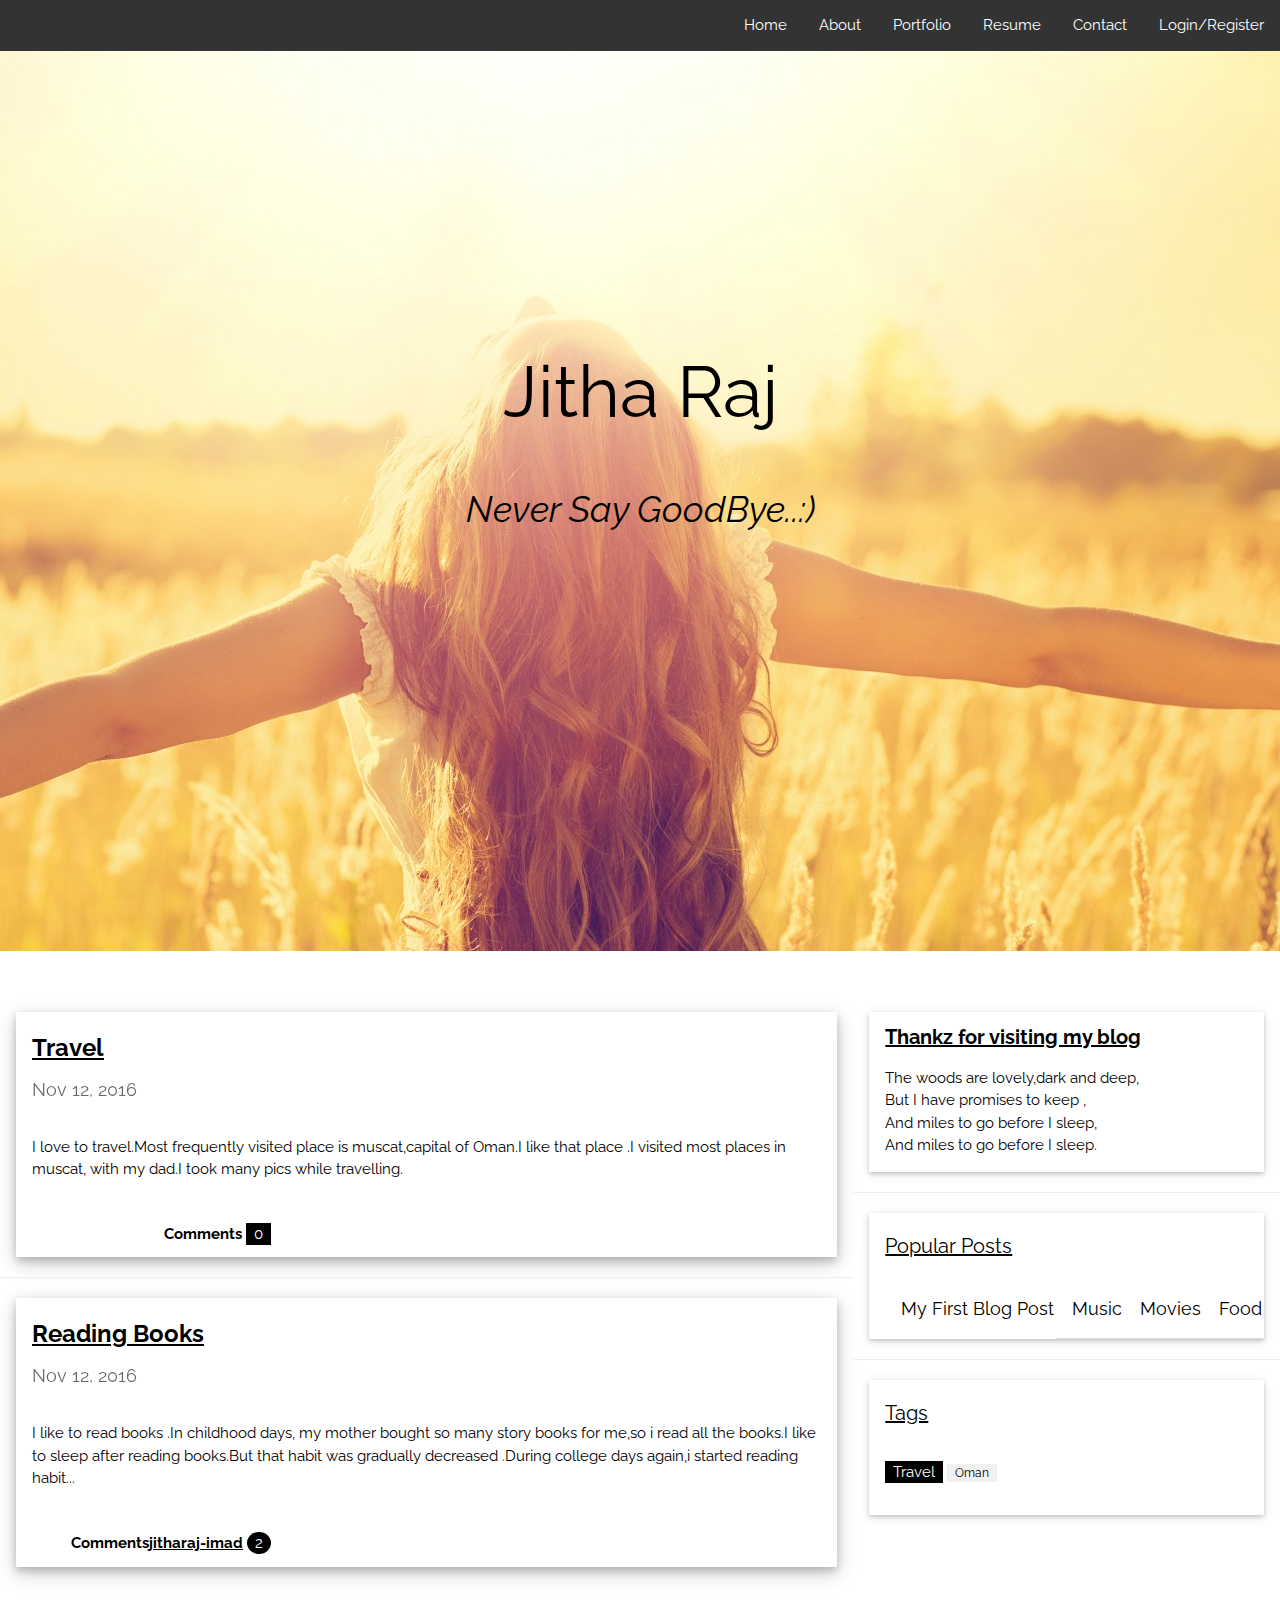
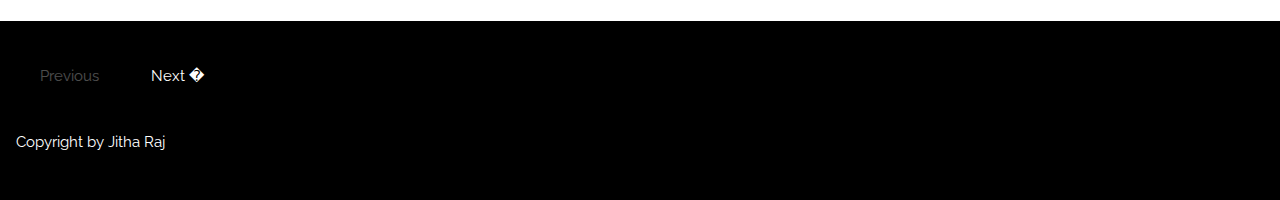
==== blog.html @ 869034a5 "," ====
<!DOCTYPE html>
<html>
<head>
<meta charset="UTF-8">
<meta name="viewport" content="width=device-width, initial-scale=1">
<link rel="stylesheet" href="w3.css">
<link rel="stylesheet" href="style.css">
<link rel="stylesheet" href="https://fonts.googleapis.com/css?family=Raleway">
</head>
         <!-- Navigation -->
	<nav>	
		<ul class="alignright" >
		<li><a href="#contact">Login/Register</a></li> 
 		 <li><a href="#contact">Contact</a></li>  
  		<li><a href="resume.html">Resume</a></li> 
                <li><a href="#portfolio">Portfolio</a></li> 
		<li><a href="#about">About</a></li>
		<li><a classhref="#home">Home</a></li>
		</ul>
	</nav>
<body>
<div class="bgimg w3-display-container w3-animate-opacity w3-text-white">
   </div>
  <div class="w3-display-middle w3-xxlarge">
  <h1>Jitha Raj</h1>
  <p><i>Never Say GoodBye..:)</i></p>
</div>
<div id="bimage"></div>
<!-- Grid -->
<div class="w3-row">
<br>
<br>
<!-- Blog entries -->
<div class="w3-col l8 s12">
  <!-- Blog entry -->
  <div class="w3-card-4 w3-margin w3-white">
        <div class="w3-container w3-padding-8">
      <h3><b>Travel</b><a href="travel.html"></a></h3>
      <h5> <span class="w3-opacity">Nov 12, 2016</span></h5>
    </div>

    <div class="w3-container">
      <p>I love to travel.Most frequently  visited place is muscat,capital of Oman.I like that place .I visited most places in muscat, with my dad.I took many pics while travelling.</p>
      <div class="w3-row">
          <div class="w3-col m4 w3-hide-small">
          <p><span class="w3-padding-large w3-right"><b>Comments  </b> <span class="w3-tag">0</span></span></p>
        </div>
      </div>
    </div>
  </div>
  <hr>
 
  <!-- Blog entry -->
  <div class="w3-card-4 w3-margin w3-white">
 
    <div class="w3-container w3-padding-8">
      <h3><b>Reading Books</b></h3>
      <h5><span class="w3-opacity">Nov 12, 2016</span></h5>
    </div>

    <div class="w3-container">
      <p>I like to read books .In childhood days, my mother bought so many story books for me,so i read all the books.I like to sleep after reading books.But that habit was gradually decreased .During college days  again,i started reading habit... </p>
      <div class="w3-row">
        <div class="w3-col m8 s12">
                  </div>
        <div class="w3-col m4 w3-hide-small">
          <p><span class="w3-padding-large w3-right"><b>Comments<a class="muut" href="https://muut.com/i/jitharaj-imad/comments"  type="dynamic">jitharaj-imad</a><script src="//cdn.muut.com/1/moot.min.js"></script> </b> <span class="w3-badge">2</span></span></p>
        </div>
      </div>
    </div>
  </div>
<!-- END BLOG ENTRIES -->
</div>

<!-- Introduction menu -->
<div class="w3-col l4">
  <!-- About Card -->
  <div class="w3-card-2 w3-margin w3-margin-top">
      <div class="w3-container w3-white">
      <h4><b>Thankz for visiting my blog</b></h4>
      <p>The woods are lovely,dark and deep,<br>
 But I have promises to keep ,<br> 
And miles to go before I sleep, <br>
And miles to go before I sleep.</p>
    </div>
  </div><hr>
  
  <!-- Posts -->
  <div class="w3-card-2 w3-margin">
    <div class="w3-container w3-padding">
      <h4>Popular Posts</h4>
    </div>
    <ul class="w3-ul w3-hoverable w3-white">
      <li class="w3-padding-16">
        <class="w3-left w3-margin-right" style="width:50px">
        <span class="w3-large">Food</span><br>
        <span></span>
      </li>
      <li class="w3-padding-16">
        <class="w3-left w3-margin-right" style="width:50px">
        <span class="w3-large">Movies</span><br>
        <span></span>
      </li> 
      <li class="w3-padding-16">
        <class="w3-left w3-margin-right" style="width:50px">
        <span class="w3-large">Music</span><br>
        <span></span>
      </li>   
      <li class="w3-padding-16 w3-hide-medium w3-hide-small">
        <class="w3-left w3-margin-right" style="width:50px">
        <span class="w3-large">My First Blog Post</span><br>
        <span></span>
      </li>  
    </ul>
  </div>
  <hr> 
 
  <!-- Labels / tags -->
  <div class="w3-card-2 w3-margin">
    <div class="w3-container w3-padding">
      <h4>Tags</h4>
    </div>
    <div class="w3-container w3-white">
    <p><span class="w3-tag w3-black w3-margin-bottom">Travel</span> <span class="w3-tag w3-light-grey w3-small w3-margin-bottom">Oman</span>

    </p>
    </div>
  </div>
  
<!-- END Introduction Menu -->
</div>

<!-- END GRID -->
</div><br>

<!-- END w3-content -->
</div>

<!-- Footer -->
<footer class="w3-container w3-black w3-padding-32 w3-margin-top">
  <button class="w3-btn w3-disabled w3-padding-large w3-margin-bottom">Previous</button>
  <button class="w3-btn w3-padding-large w3-margin-bottom">Next �</button>
  <p>Copyright by Jitha Raj</p>
</footer>

</body>
</html>
---- style.css ----
body ,html
{height:100%;}
h1 {font-family: "Lato", sans-serif;
    text-align: center;font-size:200%;
}
h2,h3,h4 {font-family: "Lato", sans-serif;
    text-decoration: underline;
}
#bimage{
    background-image:url(g5.jpg);
  height:100%;
    
    background-position: top;
    background-repeat: no-repeat;
    bakground-size:cover;
}    

body,h1,h2,h3,h4,h5 {font-family: "Raleway", sans-serif}
ul {
    list-style-type: none;
    margin: 0;
    padding: 0;
    overflow: hidden;
    background-color: #333;
}

li {
    float: right;
}

li a {
    display: block;
    color: white;
    text-align: center;
    padding: 14px 16px;
    text-decoration: none;
}

li a:hover {
    background-color: #111;
}
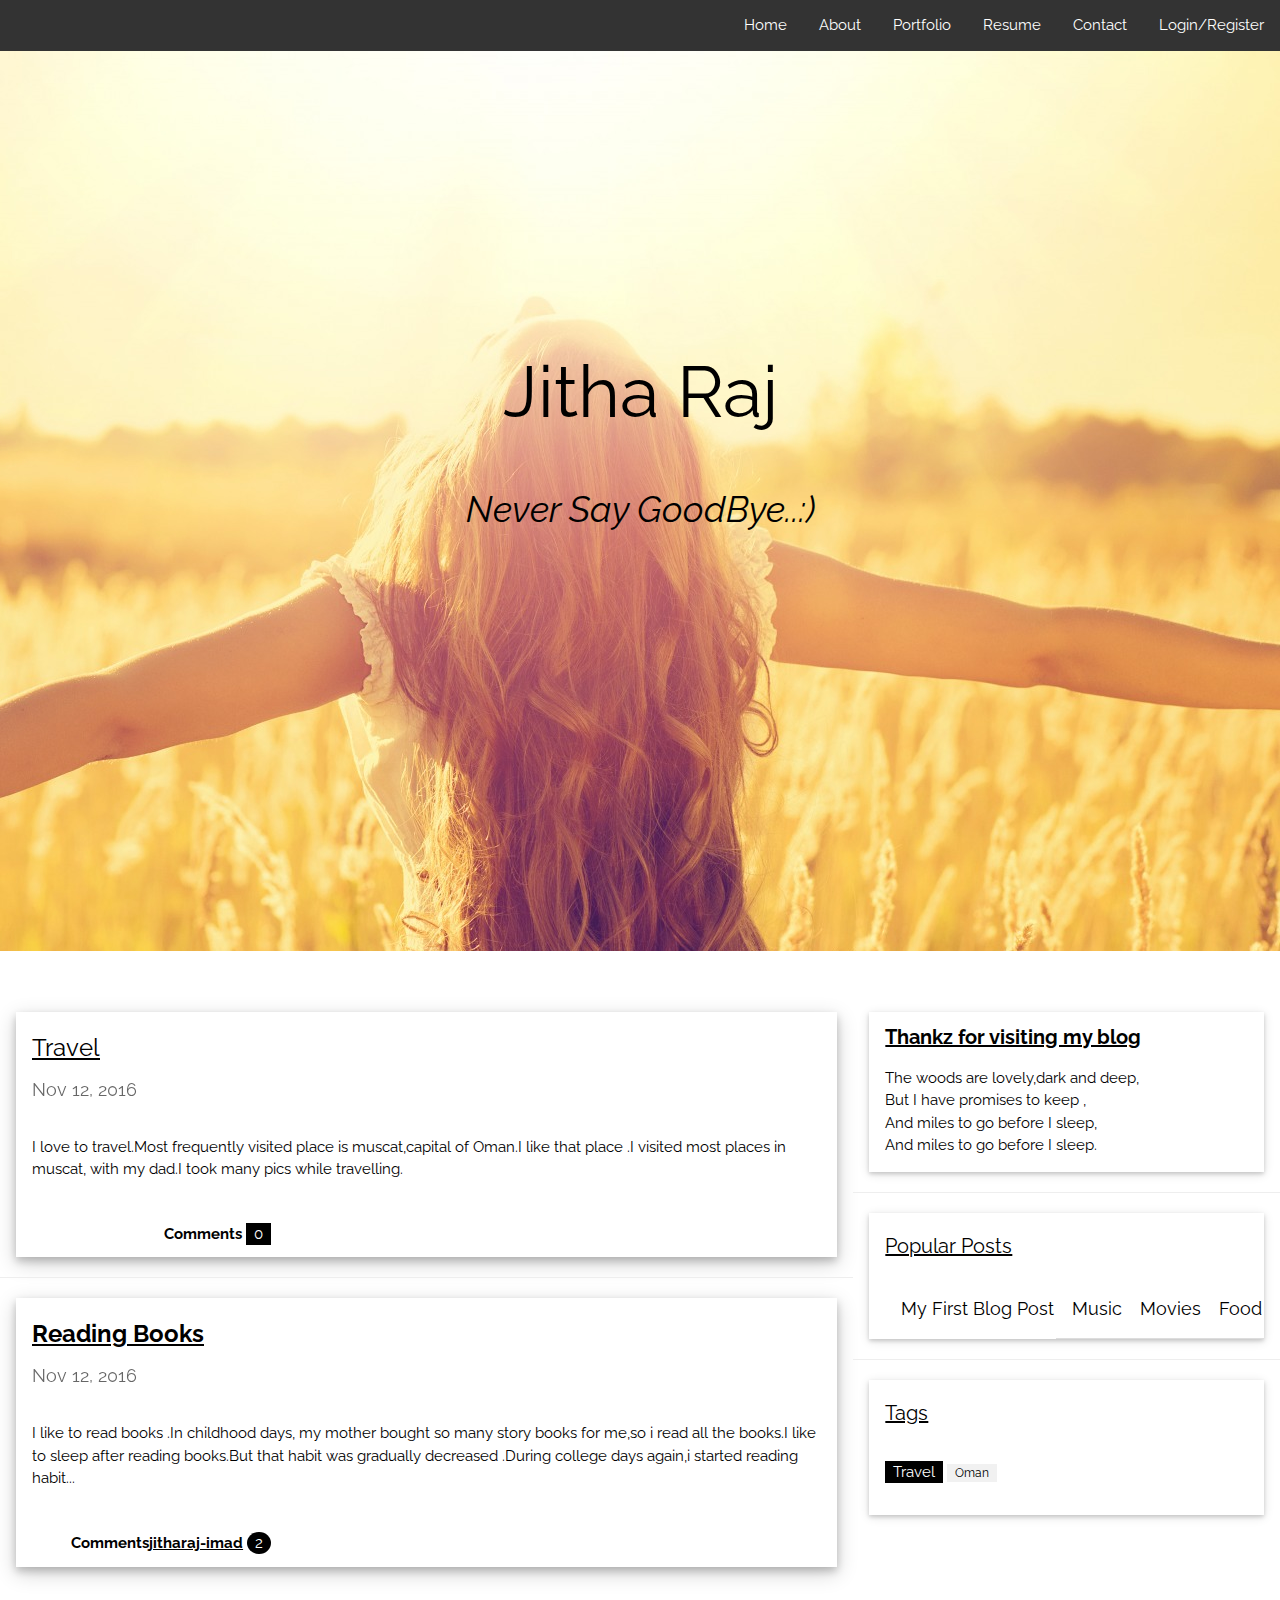
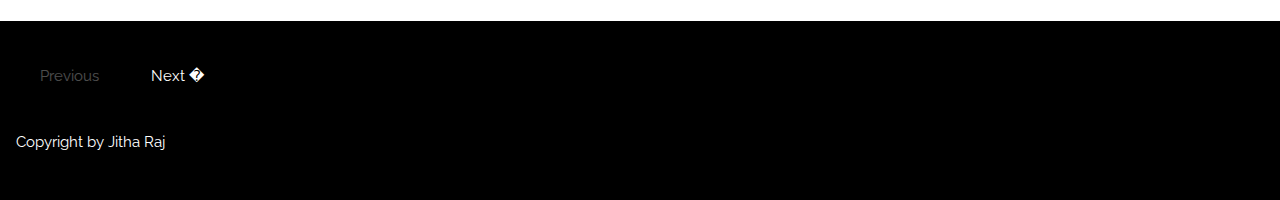
==== commit cc65c6ea: "m" ====
--- a/blog.html
+++ b/blog.html
@@ -35,7 +35,7 @@
   <!-- Blog entry -->
   <div class="w3-card-4 w3-margin w3-white">
         <div class="w3-container w3-padding-8">
-      <h3><b>Travel</b><a href="travel.html"></a></h3>
+      <h3><a href="travel.html"></a>Travel</h3>
       <h5> <span class="w3-opacity">Nov 12, 2016</span></h5>
     </div>
 
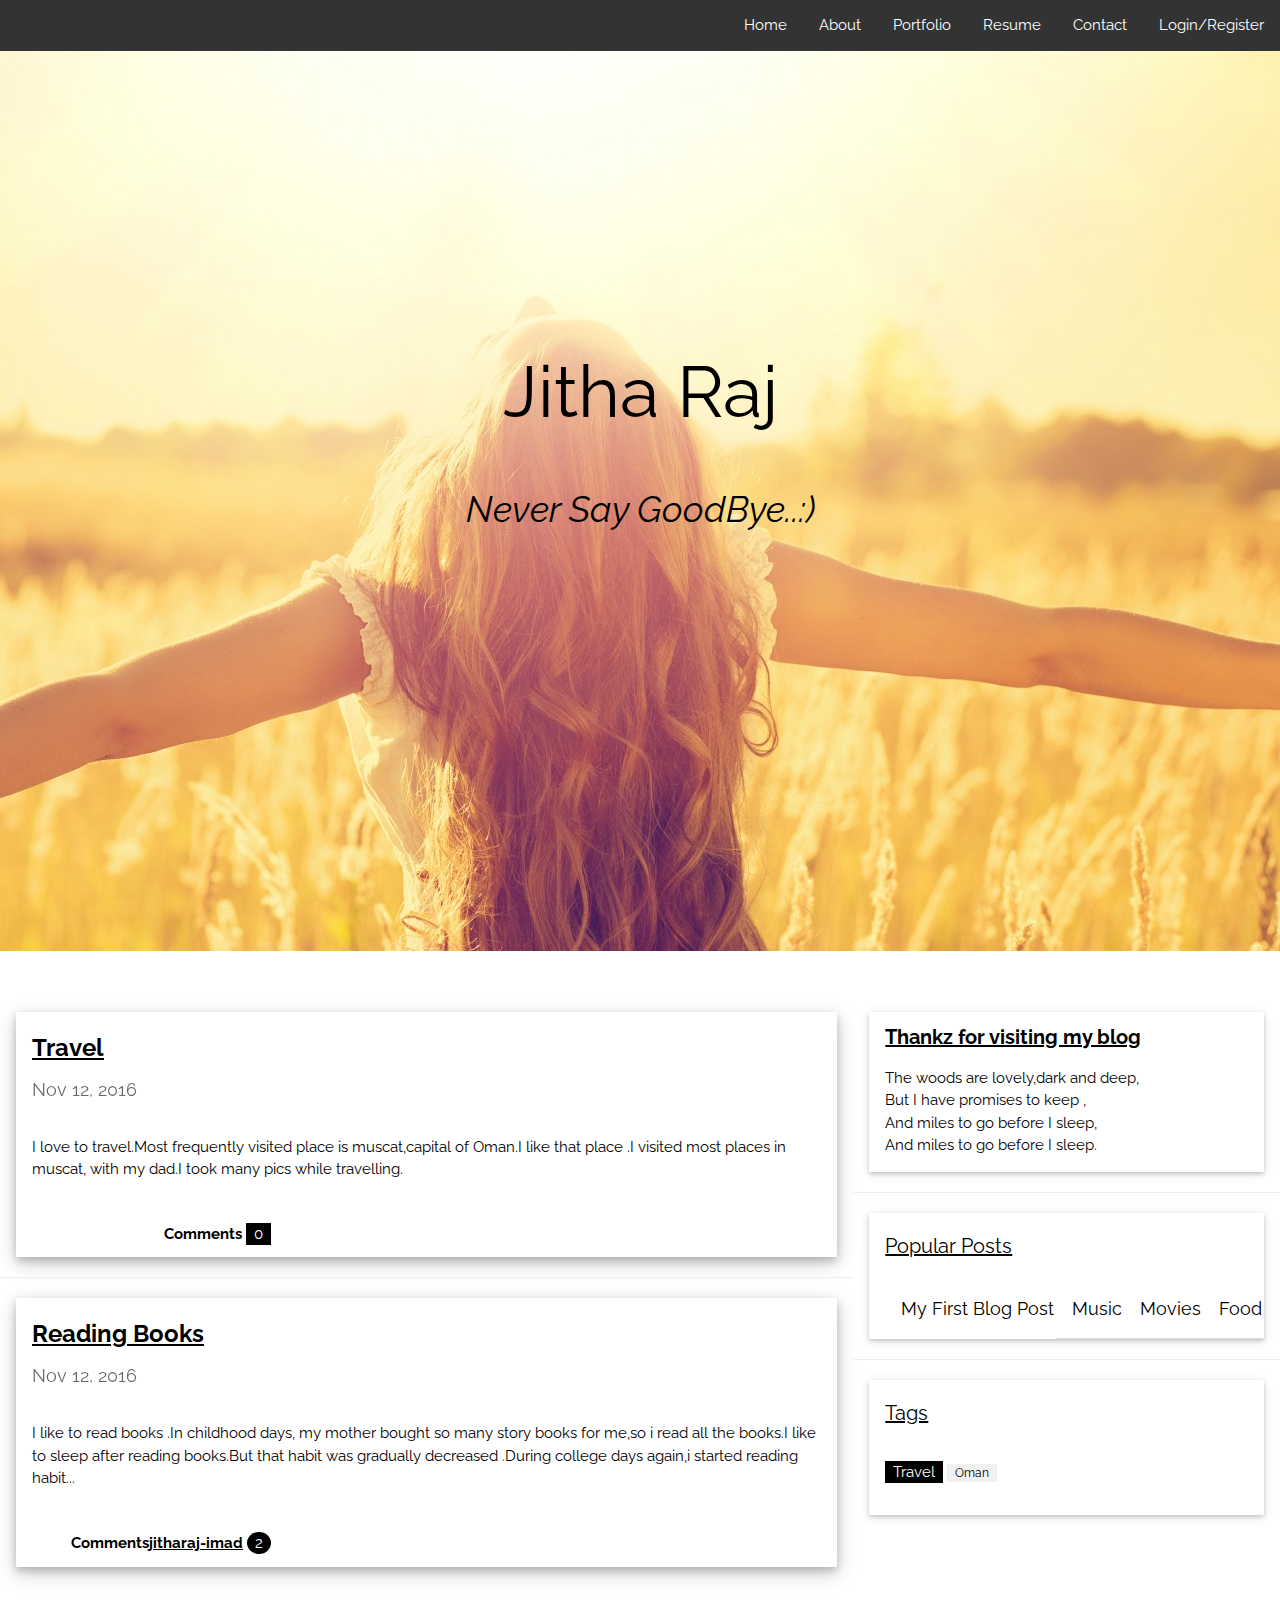
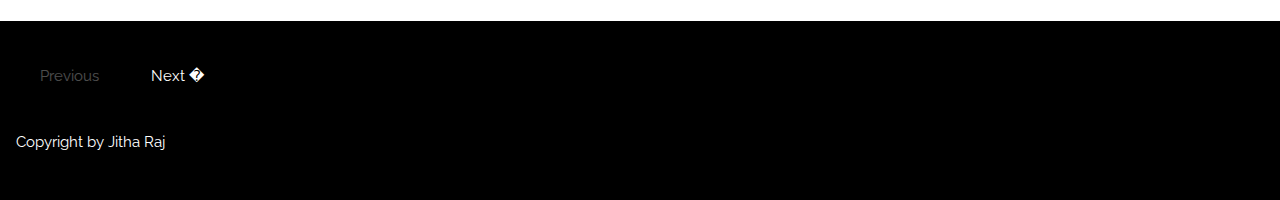
==== commit 8f0cda28: "m" ====
--- a/blog.html
+++ b/blog.html
@@ -35,7 +35,7 @@
   <!-- Blog entry -->
   <div class="w3-card-4 w3-margin w3-white">
         <div class="w3-container w3-padding-8">
-      <h3><a href="travel.html"></a>Travel</h3>
+      <h3><a href="travel.html"><b>Travel</b></a></h3>
       <h5> <span class="w3-opacity">Nov 12, 2016</span></h5>
     </div>
 
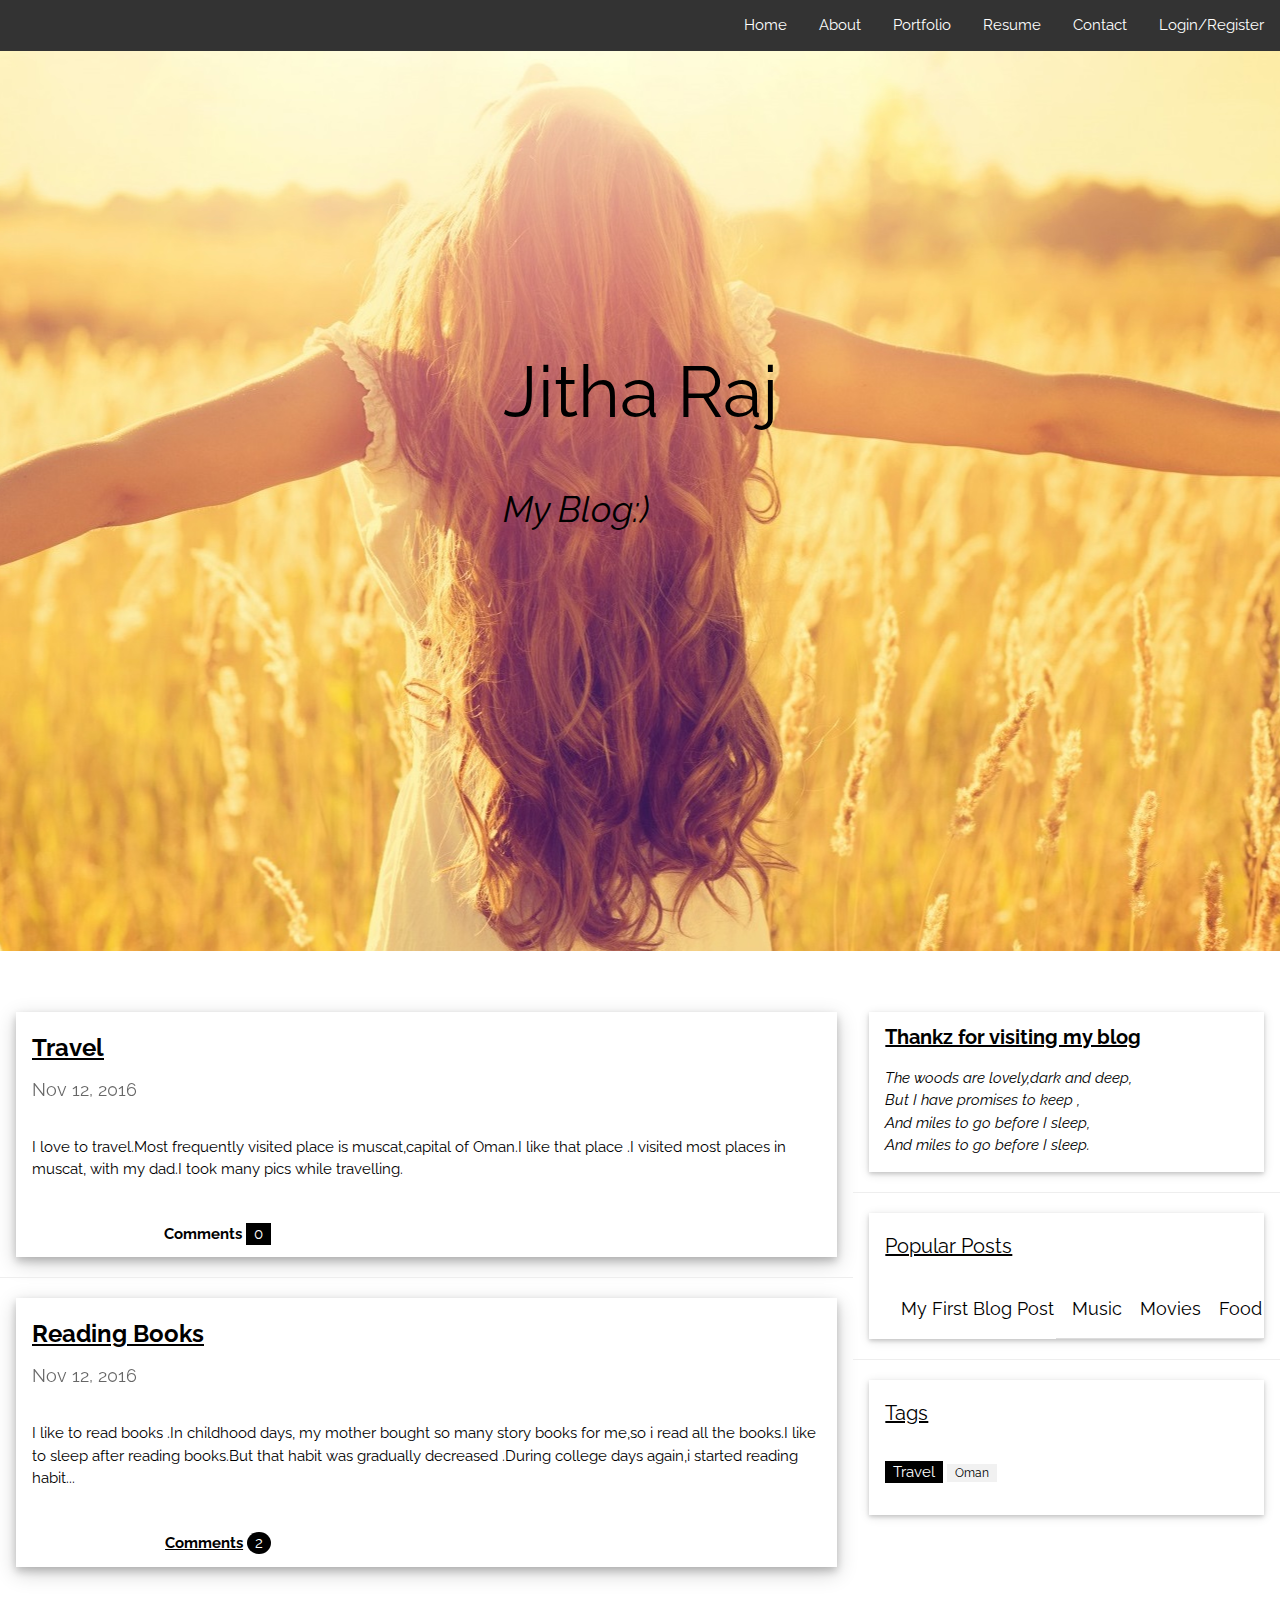
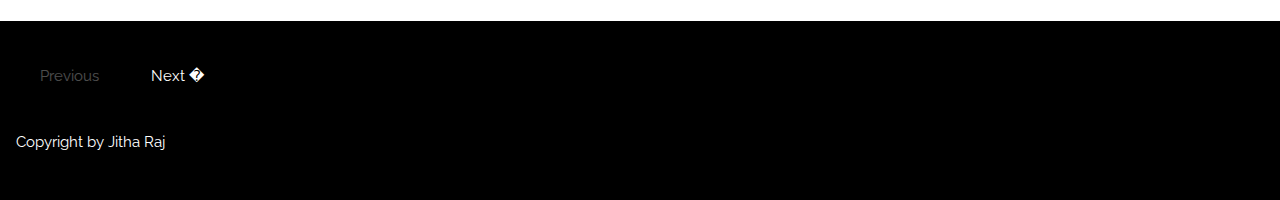
==== commit 72a8a298: "m" ====
--- a/blog.html
+++ b/blog.html
@@ -23,7 +23,7 @@
    </div>
   <div class="w3-display-middle w3-xxlarge">
   <h1>Jitha Raj</h1>
-  <p><i>Never Say GoodBye..:)</i></p>
+  <p><i>My Blog:)</i></p>
 </div>
 <div id="bimage"></div>
 <!-- Grid -->
@@ -54,7 +54,7 @@
   <div class="w3-card-4 w3-margin w3-white">
  
     <div class="w3-container w3-padding-8">
-      <h3><b>Reading Books</b></h3>
+      <h3><a href="read.html"><b>Reading Books</b></a></h3>
       <h5><span class="w3-opacity">Nov 12, 2016</span></h5>
     </div>
 
@@ -64,7 +64,7 @@
         <div class="w3-col m8 s12">
                   </div>
         <div class="w3-col m4 w3-hide-small">
-          <p><span class="w3-padding-large w3-right"><b>Comments<a class="muut" href="https://muut.com/i/jitharaj-imad/comments"  type="dynamic">jitharaj-imad</a><script src="//cdn.muut.com/1/moot.min.js"></script> </b> <span class="w3-badge">2</span></span></p>
+          <p><span class="w3-padding-large w3-right"><b><a class="muut" href="https://muut.com/i/jitharaj-imad/comments"  type="dynamic">Comments</a><script src="//cdn.muut.com/1/moot.min.js"></script> </b> <span class="w3-badge">2</span></span></p>
         </div>
       </div>
     </div>
@@ -78,10 +78,10 @@
   <div class="w3-card-2 w3-margin w3-margin-top">
       <div class="w3-container w3-white">
       <h4><b>Thankz for visiting my blog</b></h4>
-      <p>The woods are lovely,dark and deep,<br>
- But I have promises to keep ,<br> 
-And miles to go before I sleep, <br>
-And miles to go before I sleep.</p>
+      <p><i>The woods are lovely,dark and deep,</i><br>
+ <i>But I have promises to keep ,</i><br> 
+<i>And miles to go before I sleep,</i> <br>
+<i>And miles to go before I sleep.</i></p>
     </div>
   </div><hr>
   
@@ -123,8 +123,7 @@
     <div class="w3-container w3-white">
     <p><span class="w3-tag w3-black w3-margin-bottom">Travel</span> <span class="w3-tag w3-light-grey w3-small w3-margin-bottom">Oman</span>
 
-    </p>
-    </div>
+    </p>    </div>
   </div>
   
 <!-- END Introduction Menu -->
--- a/style.css
+++ b/style.css
@@ -1,13 +1,13 @@
 body ,html
 {height:100%;}
-h1 {font-family: "Lato", sans-serif;
+h1 {font-family:sans-serif;
     text-align: center;font-size:200%;
 }
 h2,h3,h4 {font-family: "Lato", sans-serif;
     text-decoration: underline;
 }
 #bimage{
-    background-image:url(g5.jpg);
+    background-image:url(g51.jpg);
   height:100%;
     
     background-position: top;
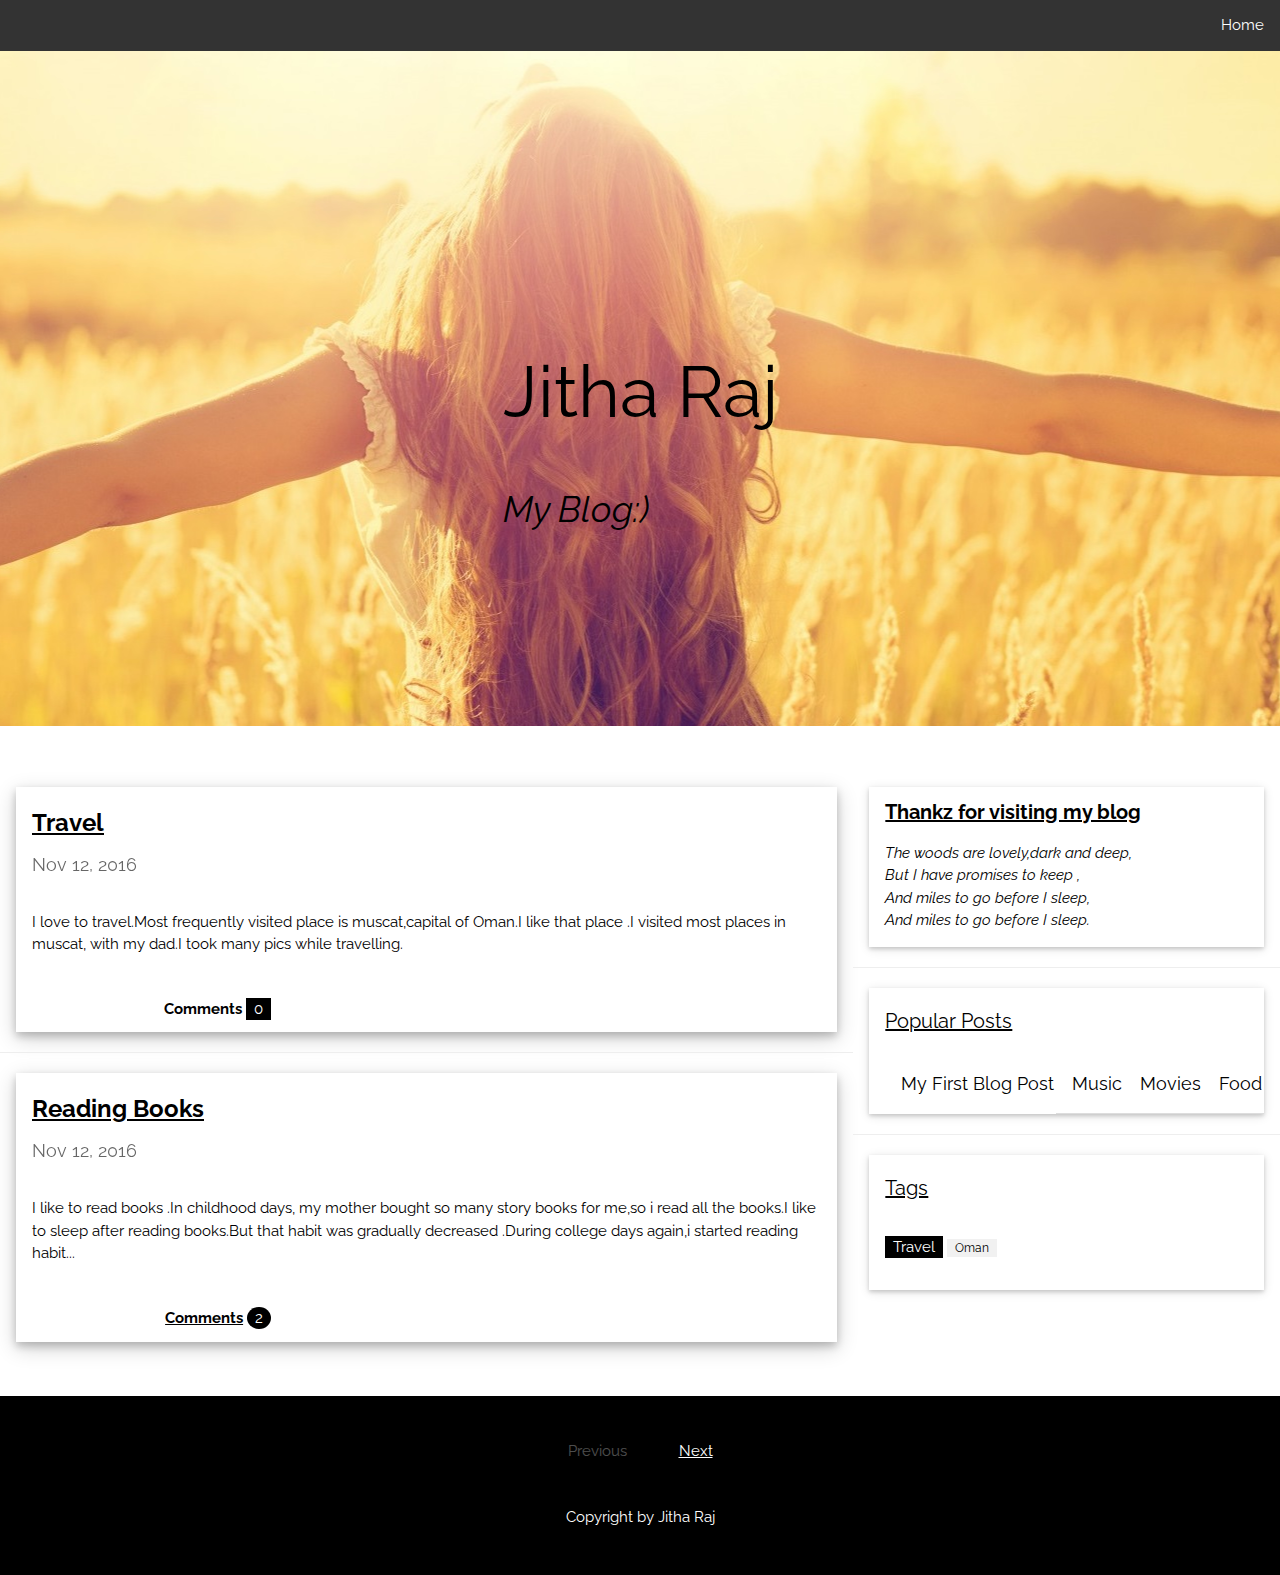
==== commit 239ea2c3: "d" ====
--- a/blog.html
+++ b/blog.html
@@ -10,12 +10,7 @@
          <!-- Navigation -->
 	<nav>	
 		<ul class="alignright" >
-		<li><a href="#contact">Login/Register</a></li> 
- 		 <li><a href="#contact">Contact</a></li>  
-  		<li><a href="resume.html">Resume</a></li> 
-                <li><a href="#portfolio">Portfolio</a></li> 
-		<li><a href="#about">About</a></li>
-		<li><a classhref="#home">Home</a></li>
+		 <li><a href="index.html">Home</a></li>
 		</ul>
 	</nav>
 <body>
@@ -136,9 +131,20 @@
 </div>
 
 <!-- Footer -->
-<footer class="w3-container w3-black w3-padding-32 w3-margin-top">
+<footer class="w3-container w3-center w3-black w3-padding-32 w3-margin-top">
   <button class="w3-btn w3-disabled w3-padding-large w3-margin-bottom">Previous</button>
-  <button class="w3-btn w3-padding-large w3-margin-bottom">Next �</button>
+  <button class="w3-btn w3-padding-large w3-margin-bottom"><a href="blog1.html">Next</a> </button>
+<!-- AddToAny BEGIN -->
+<div class="a2a_kit a2a_kit_size_32 a2a_default_style">
+<a class="a2a_button_facebook"></a>
+<a class="a2a_button_github" data-a2a-follow="torvalds"></a>
+<a class="a2a_button_twitter"></a>
+<a class="a2a_button_google_plus"></a>
+<a class="a2a_button_linkedin"></a>
+</div>
+<script async src="https://static.addtoany.com/menu/page.js"></script>
+<!-- AddToAny END -->
+
   <p>Copyright by Jitha Raj</p>
 </footer>
 
--- a/style.css
+++ b/style.css
@@ -1,14 +1,13 @@
 body ,html
 {height:100%;}
-h1 {font-family:sans-serif;
+h1 {font-family:"Lato",sans-serif;
     text-align: center;font-size:200%;
 }
 h2,h3,h4 {font-family: "Lato", sans-serif;
-    text-decoration: underline;
-}
+    text-decoration: underline;font size:20px;}
 #bimage{
     background-image:url(g51.jpg);
-  height:100%;
+  height:75%;
     
     background-position: top;
     background-repeat: no-repeat;
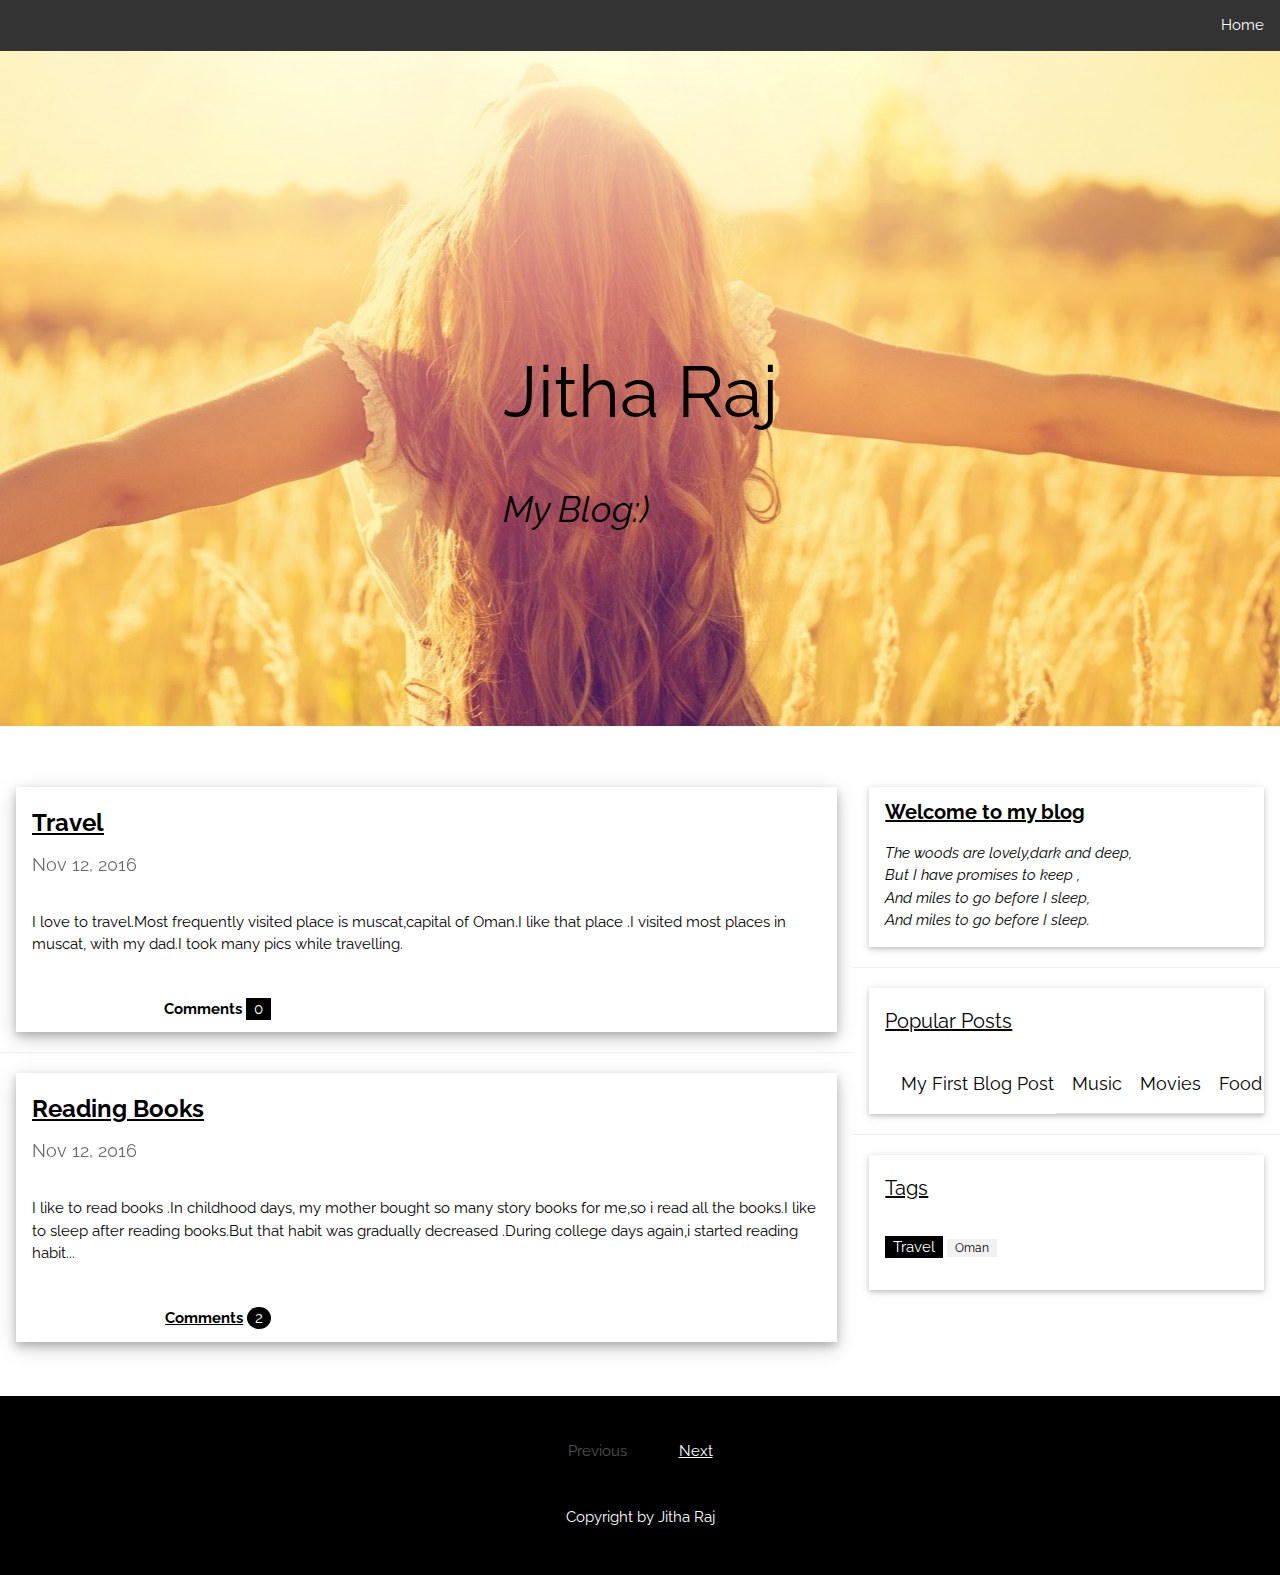
==== commit a6c3b31e: "n" ====
--- a/blog.html
+++ b/blog.html
@@ -72,7 +72,7 @@
   <!-- About Card -->
   <div class="w3-card-2 w3-margin w3-margin-top">
       <div class="w3-container w3-white">
-      <h4><b>Thankz for visiting my blog</b></h4>
+      <h4><b>Welcome to my blog</b></h4>
       <p><i>The woods are lovely,dark and deep,</i><br>
  <i>But I have promises to keep ,</i><br> 
 <i>And miles to go before I sleep,</i> <br>
@@ -96,10 +96,11 @@
         <span class="w3-large">Movies</span><br>
         <span></span>
       </li> 
+
       <li class="w3-padding-16">
         <class="w3-left w3-margin-right" style="width:50px">
         <span class="w3-large">Music</span><br>
-        <span></span>
+       <span></span> 
       </li>   
       <li class="w3-padding-16 w3-hide-medium w3-hide-small">
         <class="w3-left w3-margin-right" style="width:50px">
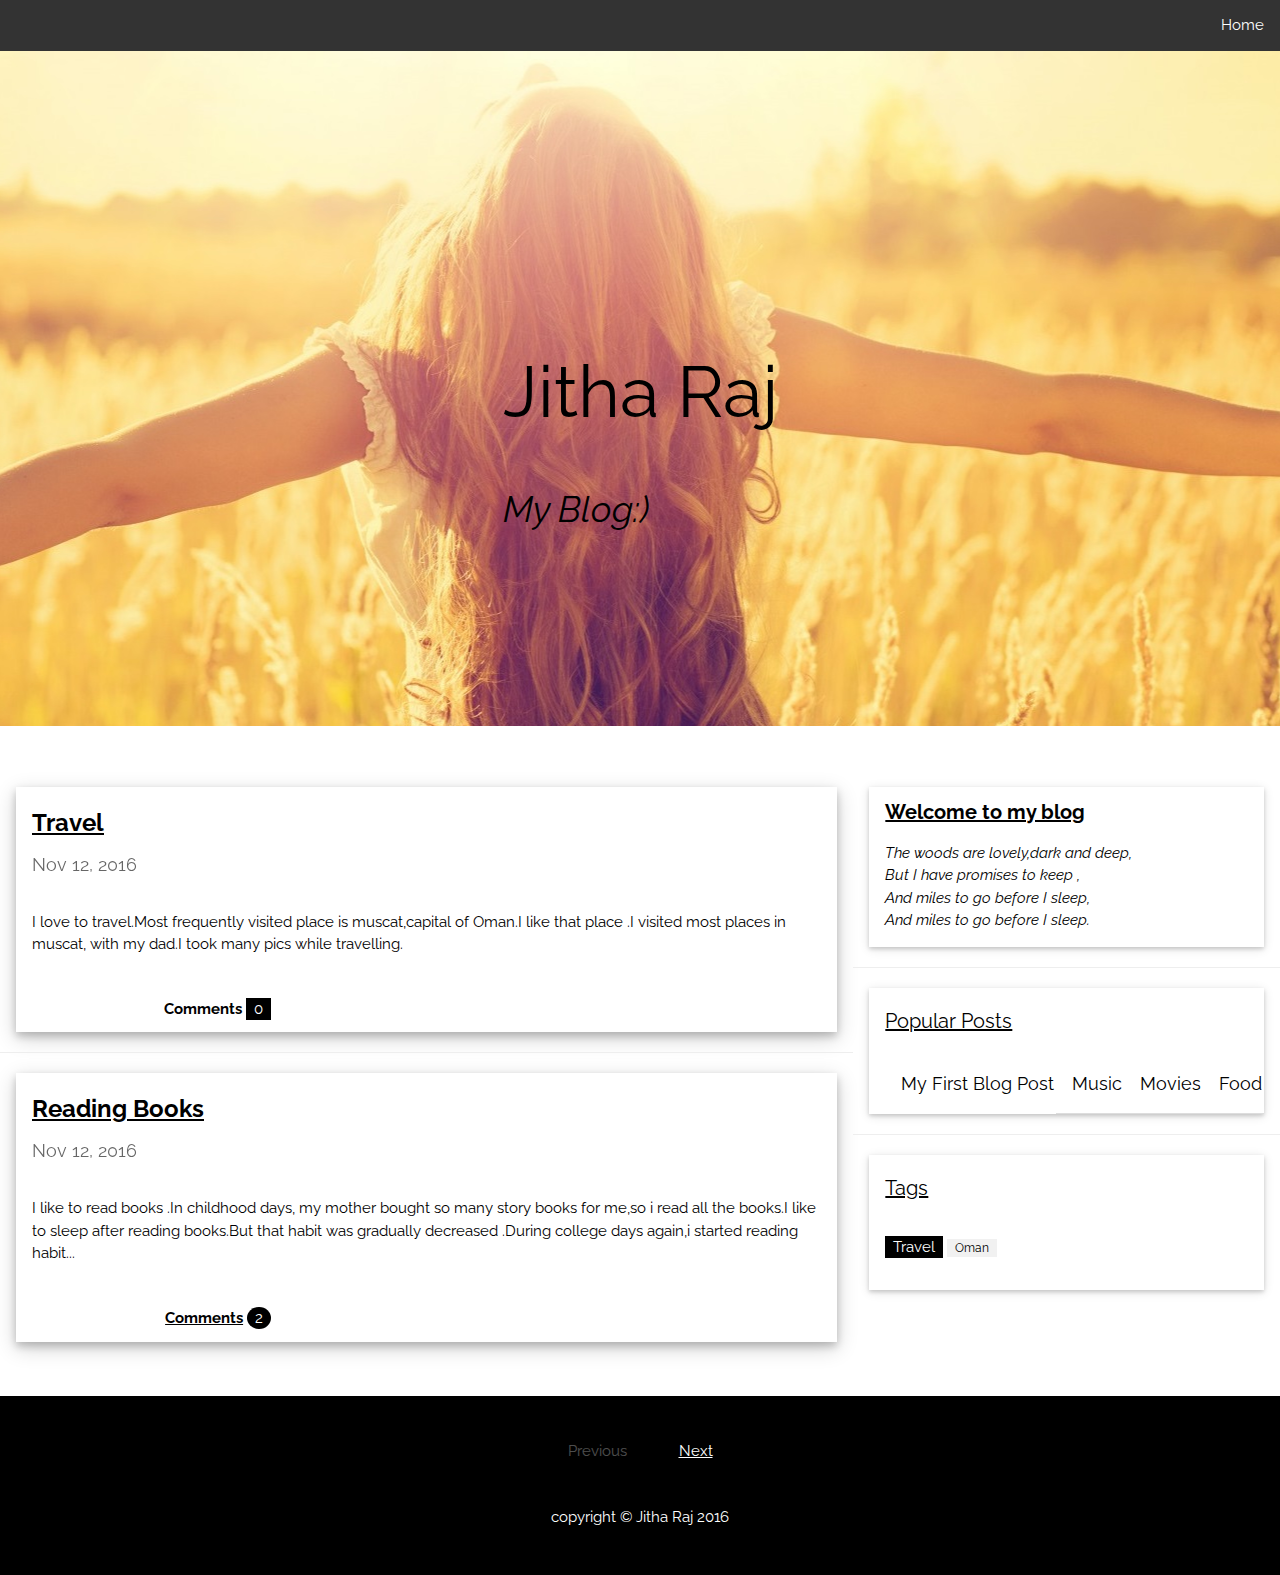
==== commit de5b566c: "m" ====
--- a/blog.html
+++ b/blog.html
@@ -135,6 +135,8 @@
 <footer class="w3-container w3-center w3-black w3-padding-32 w3-margin-top">
   <button class="w3-btn w3-disabled w3-padding-large w3-margin-bottom">Previous</button>
   <button class="w3-btn w3-padding-large w3-margin-bottom"><a href="blog1.html">Next</a> </button>
+
+
 <!-- AddToAny BEGIN -->
 <div class="a2a_kit a2a_kit_size_32 a2a_default_style">
 <a class="a2a_button_facebook"></a>
@@ -145,8 +147,7 @@
 </div>
 <script async src="https://static.addtoany.com/menu/page.js"></script>
 <!-- AddToAny END -->
-
-  <p>Copyright by Jitha Raj</p>
+   <p class="copyright text-muted">copyright &copy; Jitha Raj 2016</p>
 </footer>
 
 </body>
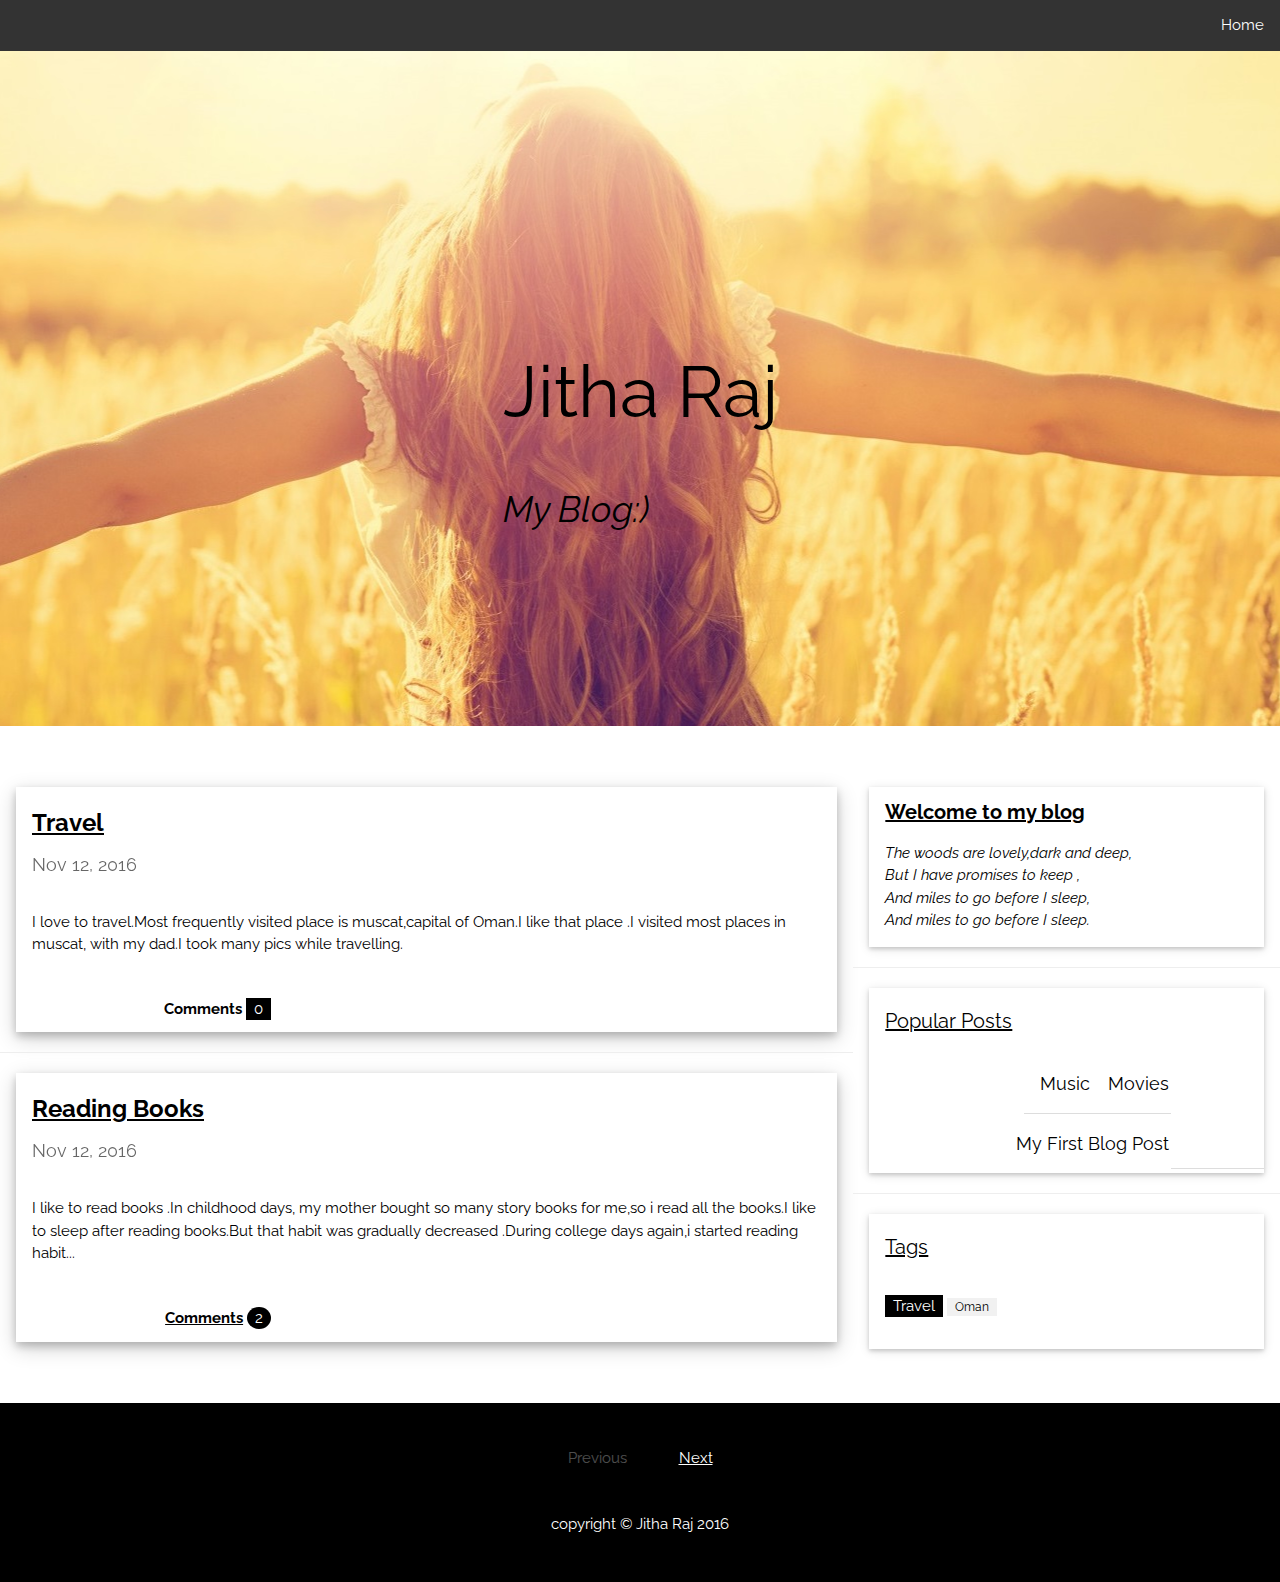
==== commit 368942fe: "m" ====
--- a/blog.html
+++ b/blog.html
@@ -88,7 +88,7 @@
     <ul class="w3-ul w3-hoverable w3-white">
       <li class="w3-padding-16">
         <class="w3-left w3-margin-right" style="width:50px">
-        <span class="w3-large">Food</span><br>
+        <span class="w3-large"><a href="food.html">Food</a></span><br>
         <span></span>
       </li>
       <li class="w3-padding-16">
